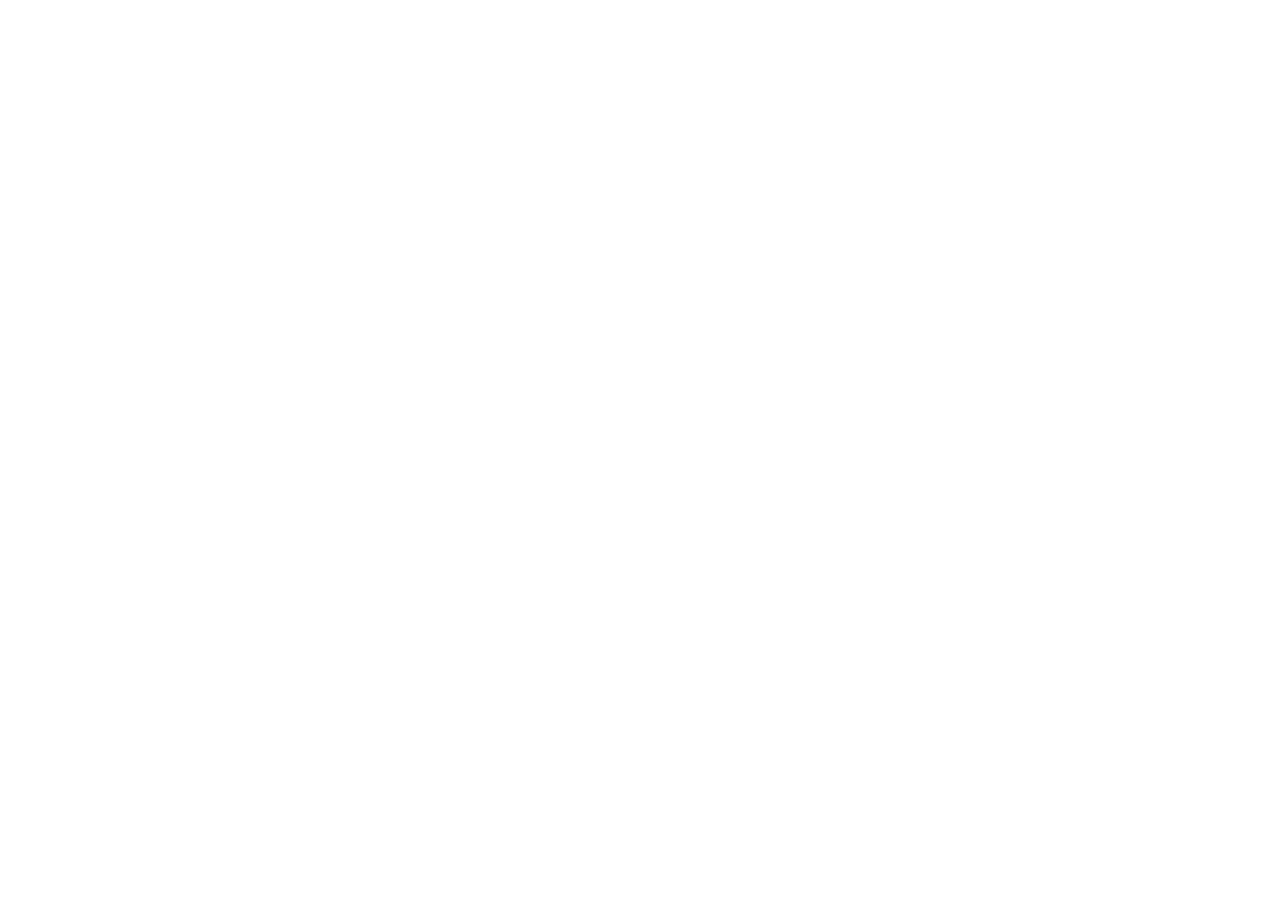
==== card.html @ 2cbda887 "html and css class" ====
<!DOCTYPE html>
<html lang="en">
<head>
    <meta charset="UTF-8">
    <meta http-equiv="X-UA-Compatible" content="IE=edge">
    <meta name="viewport" content="width=device-width, initial-scale=1.0">
    <title>Document</title>
</head>
<body>
    <section class="Card1">

    </section>
    <section class="card2">

    </section>
    <section class="card3">
        
    </section>

    
</body>
</html>
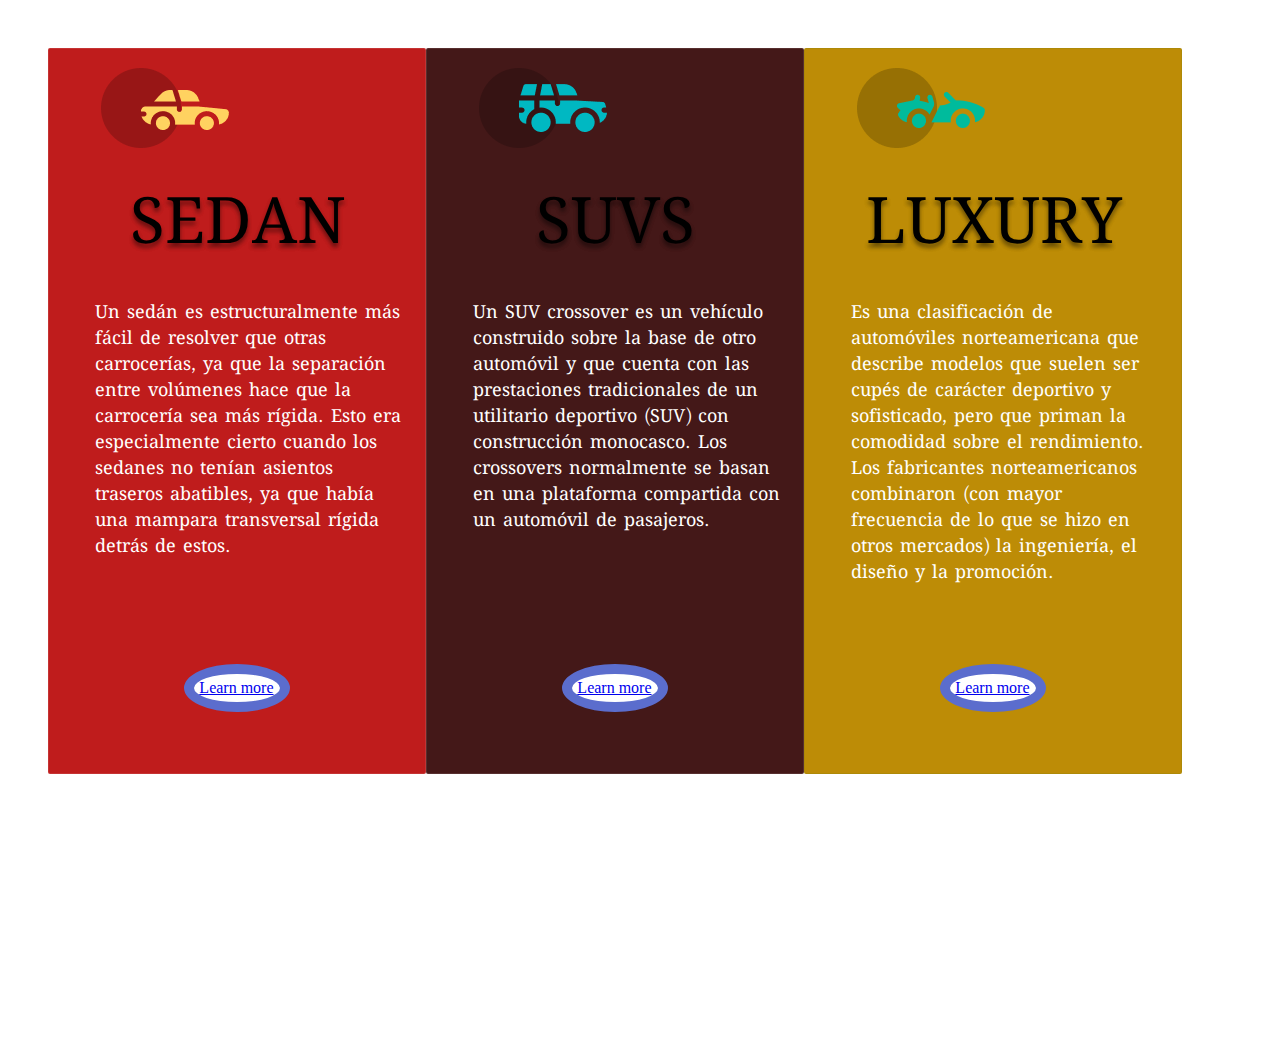
==== commit b63c7eaa: "css and html" ====
--- a/card.html
+++ b/card.html
@@ -5,18 +5,33 @@
     <meta http-equiv="X-UA-Compatible" content="IE=edge">
     <meta name="viewport" content="width=device-width, initial-scale=1.0">
     <title>Document</title>
+    <link rel="stylesheet" type="text/css" href="./card.css">
+    <link rel="preconnect" href="https://fonts.googleapis.com">
+    <link rel="preconnect" href="https://fonts.gstatic.com" crossorigin>
+    <link href="https://fonts.googleapis.com/css2?family=Noto+Serif+Oriya:wght@400;500;600;700&display=swap" rel="stylesheet">
 </head>
+
 <body>
-    <section class="Card1">
-
+<div class="general">
+    <section class="card1">
+        <img src="./imagenes/image.png" alt="">
+        <h1>SEDAN</h1>
+        <P>Un sedán es estructuralmente más fácil de resolver que otras carrocerías, ya que la separación entre volúmenes hace que la carrocería sea más rígida. Esto era especialmente cierto cuando los sedanes no tenían asientos traseros abatibles, ya que había una mampara transversal rígida detrás de estos.</P>
+        <a href="https://es.wikipedia.org/wiki/Sed%C3%A1n" class="learnMore1">Learn more</a>
     </section>
     <section class="card2">
-
+        <img src="./imagenes/image (1).png" alt="">
+        <h1>SUVS</h1>
+        <P>Un SUV crossover es un vehículo construido sobre la base de otro automóvil y que cuenta con las prestaciones tradicionales de un utilitario deportivo (SUV) con construcción monocasco. Los crossovers normalmente se basan en una plataforma compartida con un automóvil de pasajeros.</P>
+        <a href="https://es.wikipedia.org/wiki/Crossover_(autom%C3%B3vil)"  class="learnMore2">Learn more</a>
     </section>
     <section class="card3">
-        
+        <img src="./imagenes/image (2).png" alt="">
+        <h1>LUXURY</h1>
+        <P>Es una clasificación de automóviles norteamericana que describe modelos que suelen ser cupés de carácter deportivo y sofisticado, pero que priman la comodidad sobre el rendimiento. Los fabricantes norteamericanos combinaron (con mayor frecuencia de lo que se hizo en otros mercados) la ingeniería, el diseño y la promoción.</P>   
+        <a href="https://es.wikipedia.org/wiki/Autom%C3%B3vil_de_lujo_personal" class="learnMore3">Learn more</a>
     </section>
 
-    
+</div>
 </body>
 </html>--- a/card.css
+++ b/card.css
@@ -0,0 +1,129 @@
+
+div {
+    position: relative;
+    width: 1440px;
+    height: 1024px;
+    
+
+background: #FFFFFF;
+}
+section {
+    margin-top: 40px;
+    border: solid inset black;
+}
+h1 {
+    position: absolute;
+    width: 273px;
+    height: 81px;
+    left: 52.2px;
+    top: 99.67px;
+    font-family: 'Noto Serif Oriya', serif;
+
+    
+   
+    font-weight: 400;
+    font-size: 64px;
+    line-height: 74px;
+    text-align: center;
+
+    color: #000000;
+
+    text-shadow: 0px 4px 4px rgba(0, 0, 0, 0.25), 0px 4px 4px rgba(0, 0, 0, 0.25);
+}
+img {
+    position: absolute;
+    width: 128px;
+    height: 80px;
+    left: 52px;
+    top: 19px;
+    
+    background: url(image.png);
+}
+p {
+    
+    position: absolute;
+    width: 307px;
+    height: 214px;
+    left: 46px;
+    top: 234px;
+
+    font-family: 'Noto Serif Oriya', serif;
+    font-size: 18px;
+
+
+color: #FFFFFF  ;
+}
+a {
+
+    box-sizing: border-box;
+    width: 28%;
+    border: solid #5B6DCD 10px;
+    padding: 5px;   
+    position: absolute;
+    top: 85%;
+    left: 36%;
+    
+    
+    
+    
+
+    background-color: #FFFFFF;
+    border-radius: 67%;
+    
+    transition: background-color .2s;
+  
+}
+.card1 a:hover{
+  
+    background-color: skyblue;
+}
+.card2 a:active{
+    background-color: #bd8c06;
+}
+.card3 a:hover {
+    background-color: rgb(95, 49, 201);
+}
+.card1 {
+    margin-left: 40px;
+    box-sizing: border-box;
+
+    float: left;
+
+    position: relative;
+    width: 378px;
+    height: 726px;
+    
+    background: #BF1C1C;
+    border: 1px solid rgba(255, 255, 255, 0.1);
+    border-radius: 2px;
+
+    
+}
+.card2 {
+    box-sizing: border-box;
+
+    float: left;
+
+    position: relative;
+    width: 378px;
+    height: 726px;
+
+    background: #441818;
+    border: 1px solid rgba(255, 255, 255, 0.1);
+    border-radius: 2px;
+
+}
+.card3 {
+    box-sizing: border-box;
+
+    float: left;
+
+    position: relative;
+    width: 378px;
+    height: 726px;
+
+    background: #bd8c06;
+    border: 1px solid rgba(45, 117, 17, 0.1);
+    border-radius: 2px;
+}
+
